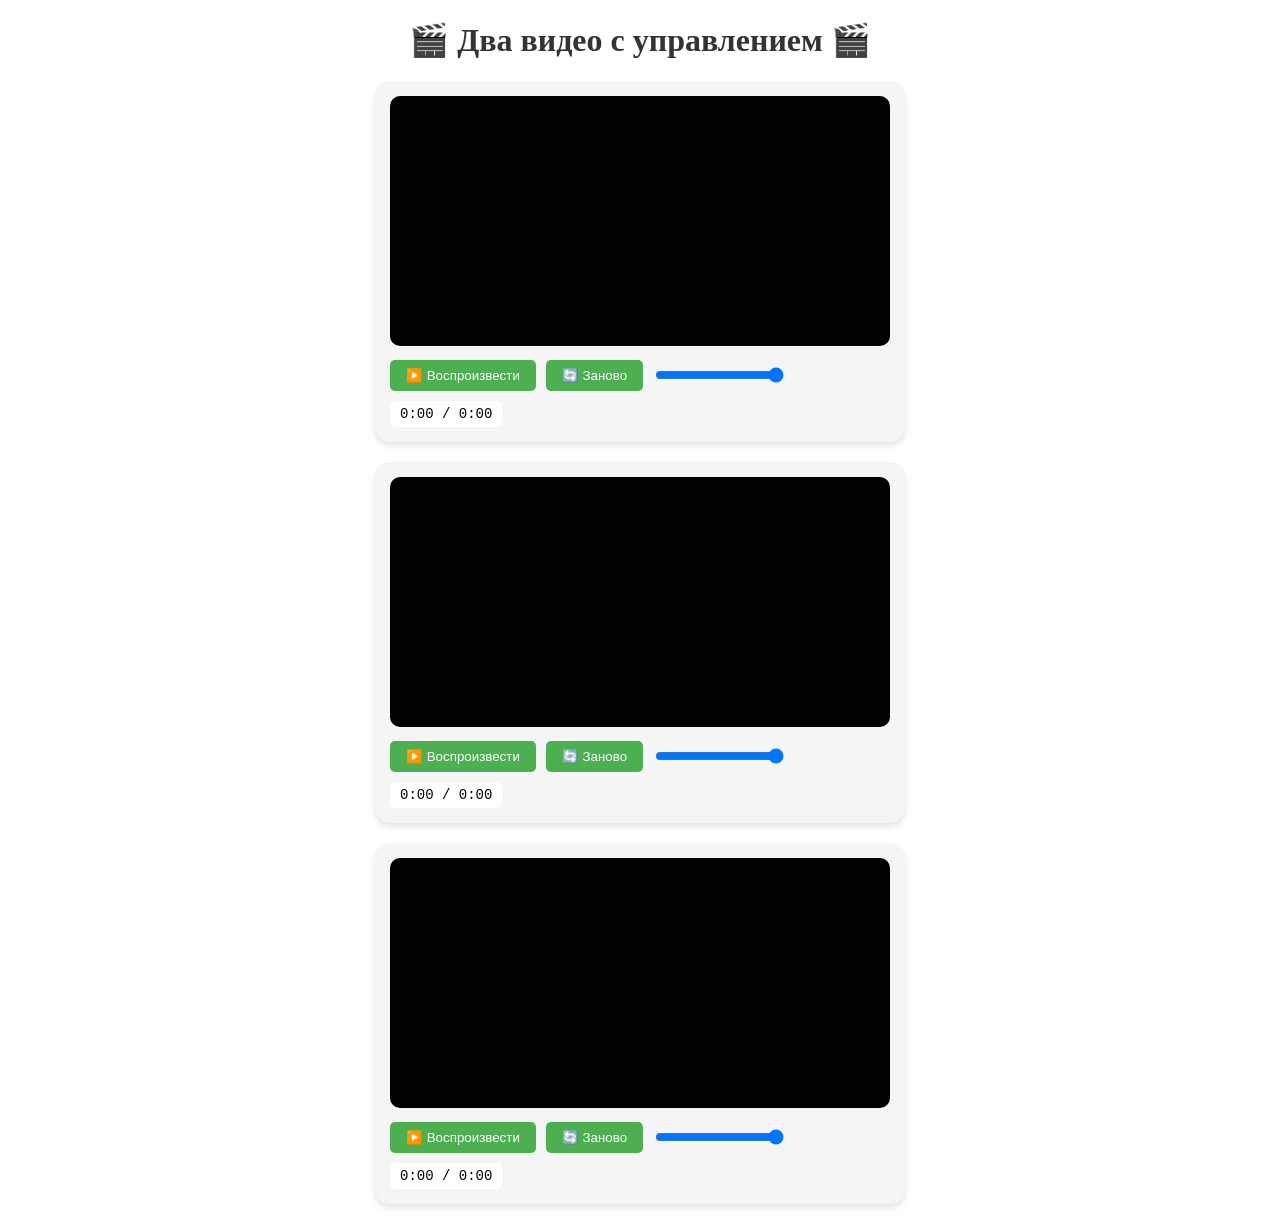
==== pageLaughter/index.html @ 644bbd65 "n10" ====
<!DOCTYPE html>
<html>
<head>
    <style>
        .video-container {
            max-width: 500px;
            margin: 20px auto;
            padding: 15px;
            background: #f5f5f5;
            border-radius: 15px;
            box-shadow: 0 4px 6px rgba(0,0,0,0.1);
        }
        video {
            width: 100%;
            border-radius: 10px;
            background: #000;
        }
        .controls {
            margin-top: 10px;
            display: flex;
            gap: 10px;
            align-items: center;
            flex-wrap: wrap;
        }
        button {
            padding: 8px 16px;
            background: #4CAF50;
            color: white;
            border: none;
            border-radius: 5px;
            cursor: pointer;
            transition: 0.3s;
        }
        button:hover {
            background: #45a049;
            transform: scale(1.02);
        }
        .time-display {
            font-family: monospace;
            font-size: 14px;
            background: white;
            padding: 5px 10px;
            border-radius: 5px;
        }
        h3 {
            margin: 0 0 10px 0;
            color: #333;
        }
    </style>
</head>
<body>
    <h1 style="text-align: center; color: #333;">🎬 Два видео с управлением 🎬</h1>
    
   
    <div class="video-container">
       
        <video id="video1" src="../11845967874678.mp4"></video>
        
        <div class="controls">
            <button id="playPauseBtn1">▶️ Воспроизвести</button>
            <button id="restartBtn1">🔄 Заново</button>
            <input type="range" id="volumeSlider1" min="0" max="1" step="0.01" value="1">
            <span id="timeDisplay1" class="time-display">0:00 / 0:00</span>
        </div>
    </div>

    
    <div class="video-container">
        
        <video id="video2" src="../10345774910053.mp4"></video>
        
        <div class="controls">
            <button id="playPauseBtn2">▶️ Воспроизвести</button>
            <button id="restartBtn2">🔄 Заново</button>
            <input type="range" id="volumeSlider2" min="0" max="1" step="0.01" value="1">
            <span id="timeDisplay2" class="time-display">0:00 / 0:00</span>
        </div>
    </div>

    

    <div class="video-container">
        
        <video id="video4" src="../vkclips_20260613024249.mp4"></video>
        
        <div class="controls">
            <button id="playPauseBtn2">▶️ Воспроизвести</button>
            <button id="restartBtn2">🔄 Заново</button>
            <input type="range" id="volumeSlider2" min="0" max="1" step="0.01" value="1">
            <span id="timeDisplay2" class="time-display">0:00 / 0:00</span>
        </div>
    </div>

    <script>
        // Функция для создания управления видео
        function setupVideoControls(videoId, playPauseId, restartId, volumeId, timeId) {
            const video = document.getElementById(videoId);
            const playPauseBtn = document.getElementById(playPauseId);
            const restartBtn = document.getElementById(restartId);
            const volumeSlider = document.getElementById(volumeId);
            const timeDisplay = document.getElementById(timeId);
            
            if (!video) return;
            
            // Кнопка паузы/воспроизведения
            playPauseBtn.onclick = () => {
                if (video.paused) {
                    video.play();
                    playPauseBtn.textContent = '⏸️ Пауза';
                } else {
                    video.pause();
                    playPauseBtn.textContent = '▶️ Воспроизвести';
                }
            };
            
            // Кнопка "Заново"
            restartBtn.onclick = () => {
                video.currentTime = 0;
                video.play();
                playPauseBtn.textContent = '⏸️ Пауза';
            };
            
            // Громкость
            volumeSlider.oninput = () => {
                video.volume = volumeSlider.value;
            };
            
            // Отображение времени
            video.ontimeupdate = () => {
                if (video.duration) {
                    const currentMinutes = Math.floor(video.currentTime / 60);
                    const currentSeconds = Math.floor(video.currentTime % 60);
                    const totalMinutes = Math.floor(video.duration / 60);
                    const totalSeconds = Math.floor(video.duration % 60);
                    
                    timeDisplay.textContent = `${currentMinutes}:${currentSeconds.toString().padStart(2, '0')} / ${totalMinutes}:${totalSeconds.toString().padStart(2, '0')}`;
                }
            };
            
            // Обновляем кнопку при окончании видео
            video.onended = () => {
                playPauseBtn.textContent = '▶️ Воспроизвести';
            };
            
            // При загрузке видео обновляем отображение времени
            video.onloadedmetadata = () => {
                const totalMinutes = Math.floor(video.duration / 60);
                const totalSeconds = Math.floor(video.duration % 60);
                timeDisplay.textContent = `0:00 / ${totalMinutes}:${totalSeconds.toString().padStart(2, '0')}`;
            };
        }
        
        // Настраиваем оба видео
        setupVideoControls('video1', 'playPauseBtn1', 'restartBtn1', 'volumeSlider1', 'timeDisplay1');
        setupVideoControls('video2', 'playPauseBtn2', 'restartBtn2', 'volumeSlider2', 'timeDisplay2');
        
        console.log('✅ Оба видео готовы к воспроизведению!');
    </script>
</body>
</html>
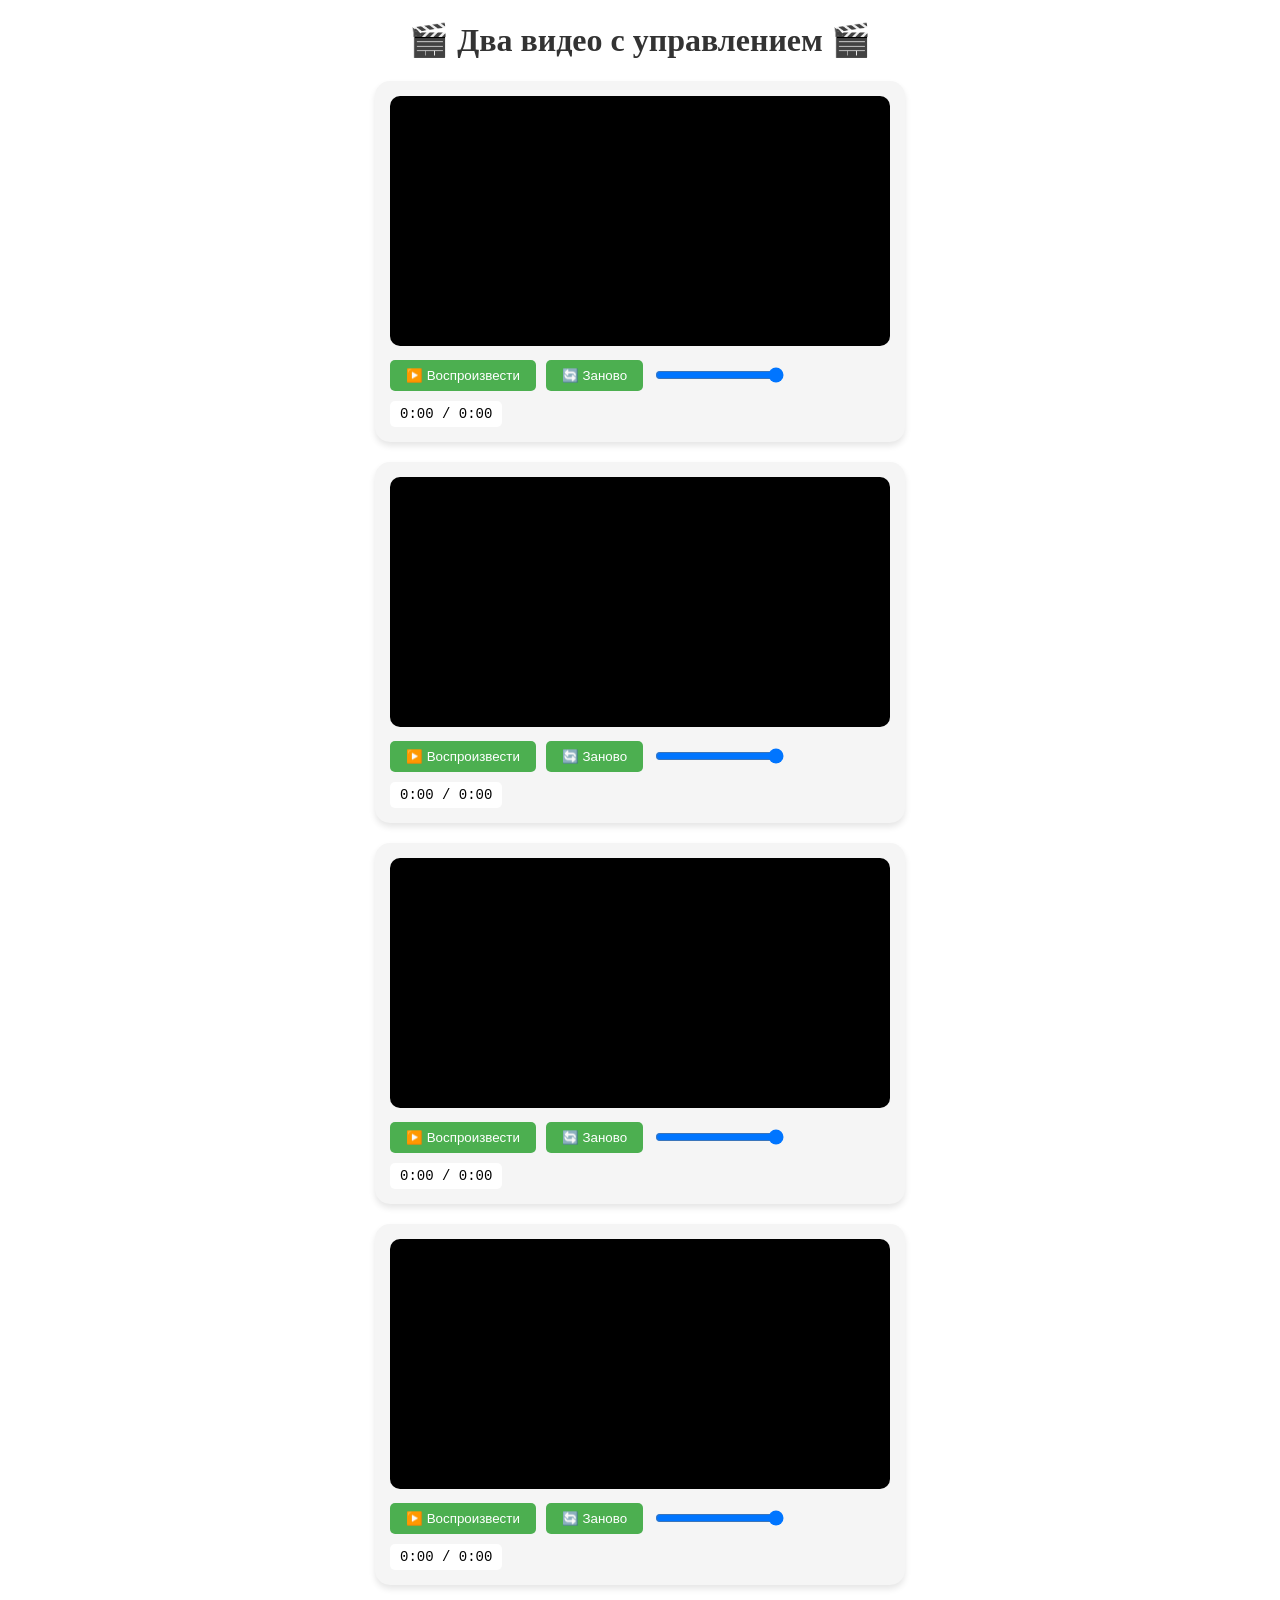
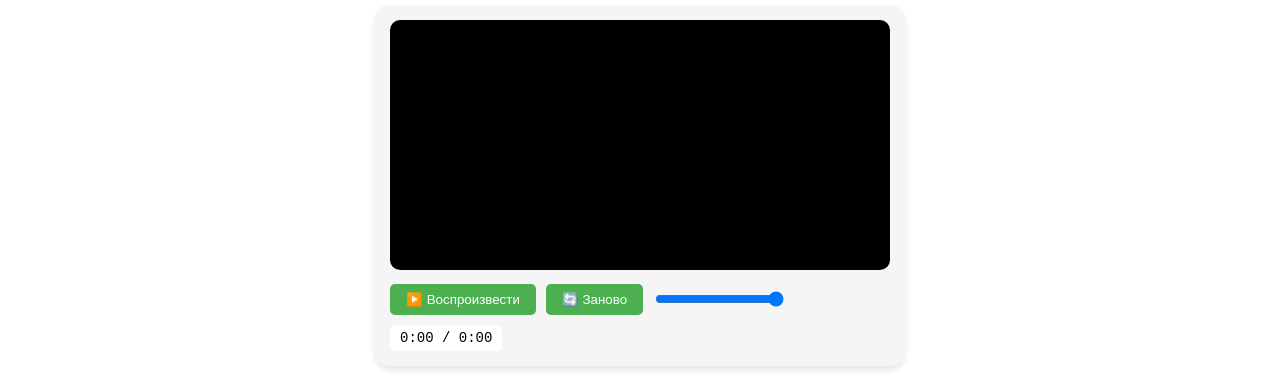
==== commit 4c5afe76: "n11" ====
--- a/pageLaughter/index.html
+++ b/pageLaughter/index.html
@@ -81,16 +81,40 @@
 
     <div class="video-container">
         
-        <video id="video4" src="../vkclips_20260613024249.mp4"></video>
+        <video id="video3" src="../vkclips_20260613024249.mp4"></video>
         
         <div class="controls">
-            <button id="playPauseBtn2">▶️ Воспроизвести</button>
-            <button id="restartBtn2">🔄 Заново</button>
-            <input type="range" id="volumeSlider2" min="0" max="1" step="0.01" value="1">
-            <span id="timeDisplay2" class="time-display">0:00 / 0:00</span>
+            <button id="playPauseBtn3">▶️ Воспроизвести</button>
+            <button id="restartBtn3">🔄 Заново</button>
+            <input type="range" id="volumeSlider3" min="0" max="1" step="0.01" value="1">
+            <span id="timeDisplay3" class="time-display">0:00 / 0:00</span>
         </div>
     </div>
 
+
+    <div class="video-container">
+        
+        <video id="video4" src="../16056171170410.mp4"></video>
+        
+        <div class="controls">
+            <button id="playPauseBtn4">▶️ Воспроизвести</button>
+            <button id="restartBtn4">🔄 Заново</button>
+            <input type="range" id="volumeSlider4" min="0" max="1" step="0.01" value="1">
+            <span id="timeDisplay4" class="time-display">0:00 / 0:00</span>
+        </div>
+    </div>
+
+    <div class="video-container">
+        
+        <video id="video5" src="../10542240303673.mp4"></video>
+        
+        <div class="controls">
+            <button id="playPauseBtn5">▶️ Воспроизвести</button>
+            <button id="restartBtn5">🔄 Заново</button>
+            <input type="range" id="volumeSlider5" min="0" max="1" step="0.01" value="1">
+            <span id="timeDisplay5" class="time-display">0:00 / 0:00</span>
+        </div>
+    </div>
     <script>
         // Функция для создания управления видео
         function setupVideoControls(videoId, playPauseId, restartId, volumeId, timeId) {
@@ -153,6 +177,9 @@
         // Настраиваем оба видео
         setupVideoControls('video1', 'playPauseBtn1', 'restartBtn1', 'volumeSlider1', 'timeDisplay1');
         setupVideoControls('video2', 'playPauseBtn2', 'restartBtn2', 'volumeSlider2', 'timeDisplay2');
+        setupVideoControls('video3', 'playPauseBtn3', 'restartBtn3', 'volumeSlider3', 'timeDisplay3');
+        setupVideoControls('video4', 'playPauseBtn4', 'restartBtn4', 'volumeSlider4', 'timeDisplay4');
+        setupVideoControls('video5', 'playPauseBtn5', 'restartBtn5', 'volumeSlider5', 'timeDisplay5');
         
         console.log('✅ Оба видео готовы к воспроизведению!');
     </script>
